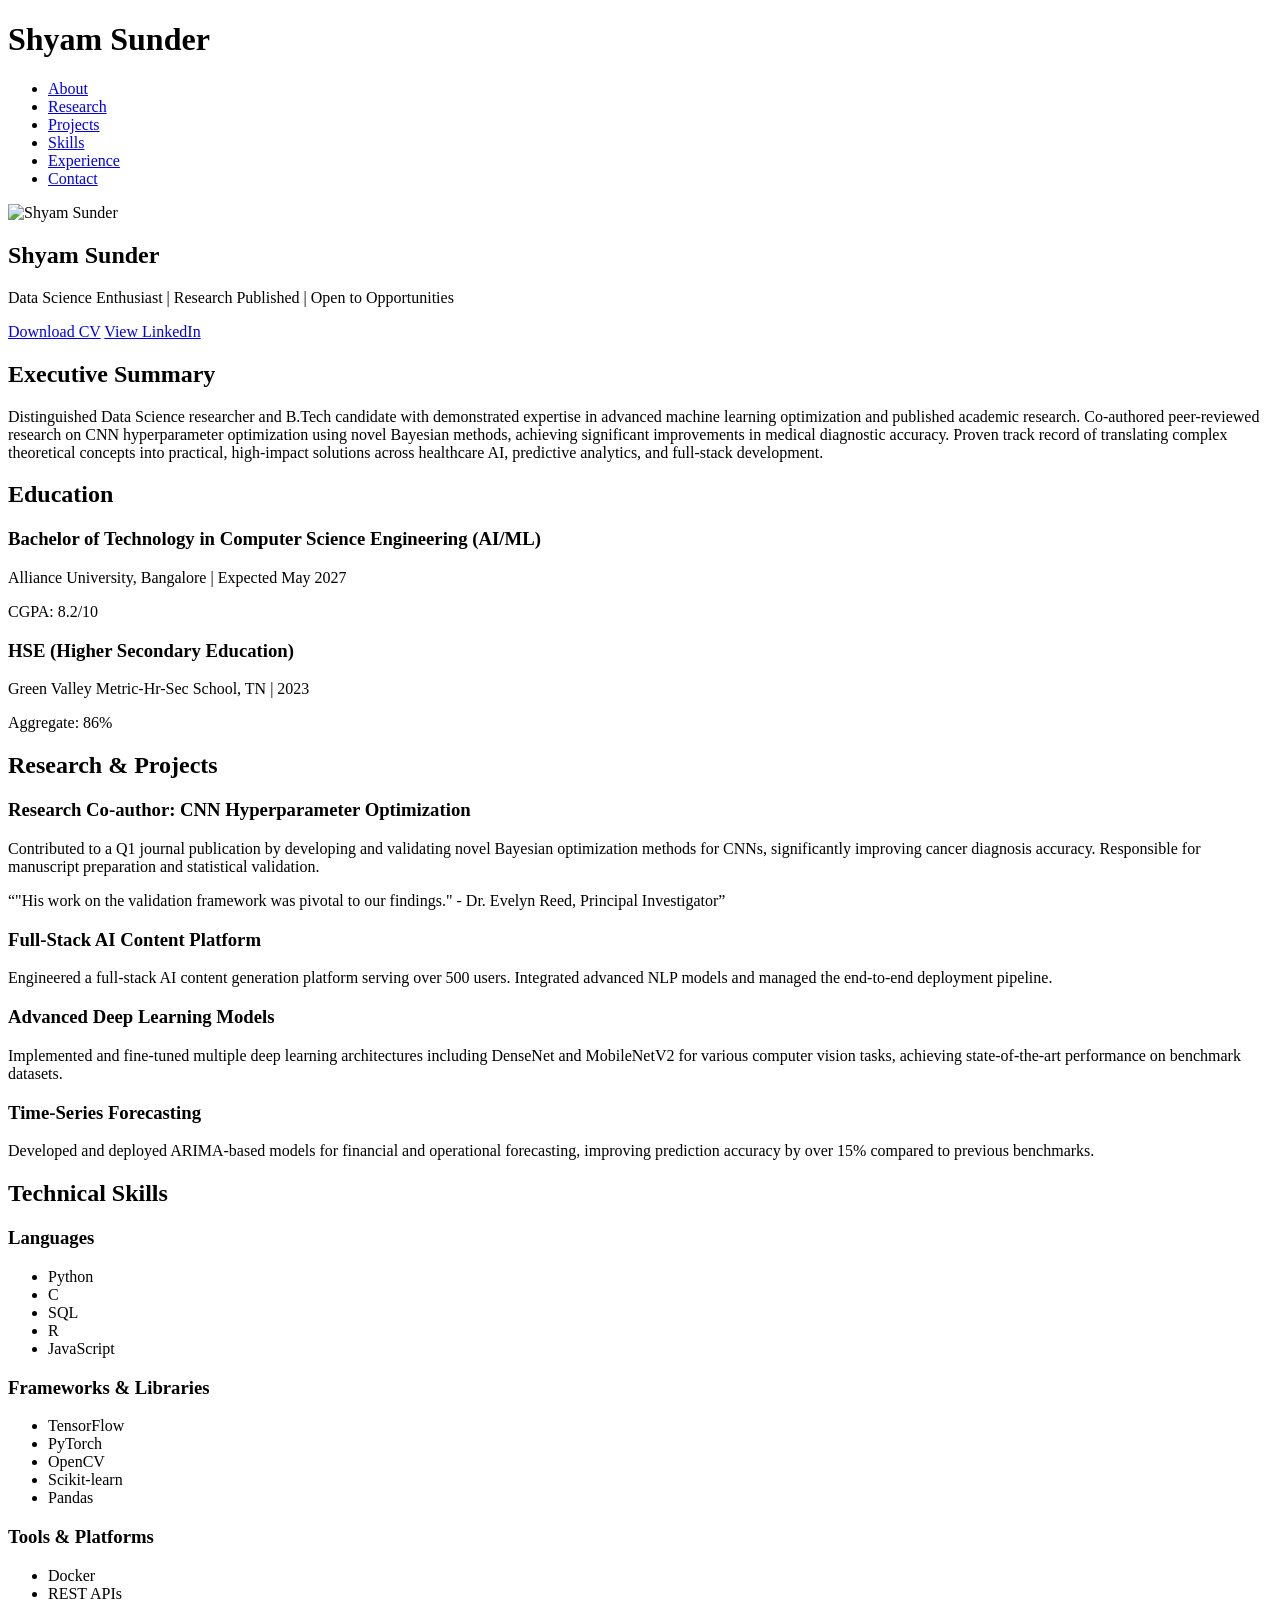
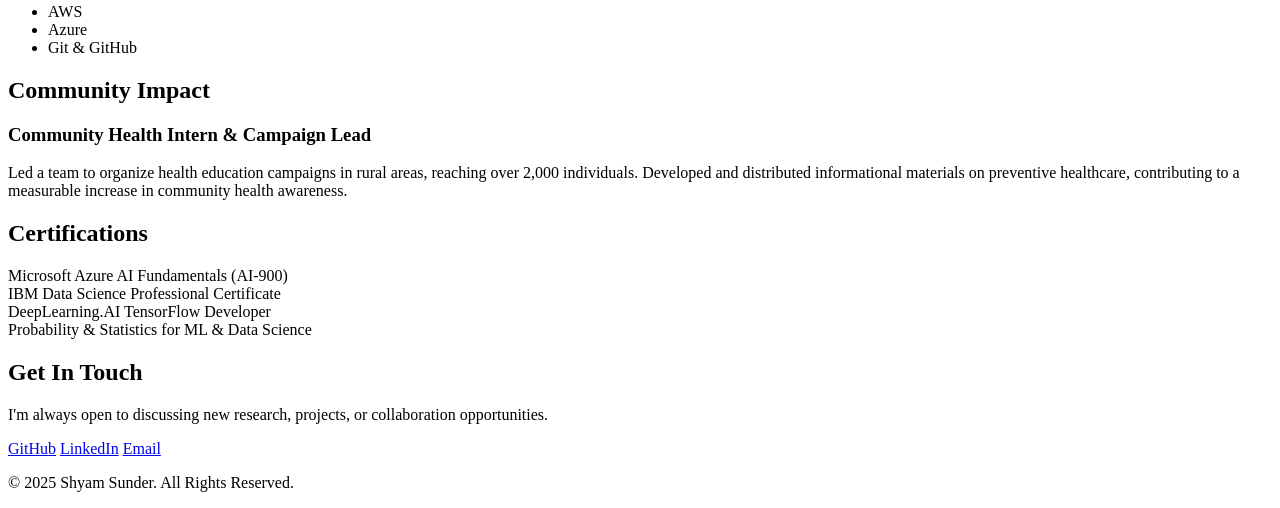
==== portfolio.html @ 0f4add30 "Create initial portfolio.html structure" ====
<!DOCTYPE html>
<html lang="en">
<head>
    <meta charset="UTF-8">
    <meta name="viewport" content="width=device-width, initial-scale=1.0">
    <title>Shyam Sunder | Data Science & Research</title>
    <link rel="stylesheet" href="portfolio.css">
    <link href="https://fonts.googleapis.com/css2?family=Merriweather:wght@300;700&family=Roboto:wght@300;400;700&display=swap" rel="stylesheet">
</head>
<body>

    <header id="navbar">
        <div class="container">
            <h1 class="logo">Shyam Sunder</h1>
            <nav>
                <ul>
                    <li><a href="#about">About</a></li>
                    <li><a href="#research">Research</a></li>
                    <li><a href="#projects">Projects</a></li>
                    <li><a href="#skills">Skills</a></li>
                    <li><a href="#experience">Experience</a></li>
                    <li><a href="#contact">Contact</a></li>
                </ul>
            </nav>
        </div>
    </header>

    <section id="hero">
        <div class="container">
            <div class="hero-content">
                 <img src="https://i.ibb.co/6yvGMZ4/327a3b37-5674-4b68-8120-10a9559c5838.jpg" alt="Shyam Sunder" class="profile-photo">
                <h2>Shyam Sunder</h2>
                <p class="tagline">Data Science Enthusiast | Research Published | Open to Opportunities</p>
                <div class="cta-buttons">
                    <a href="path/to/your/cv.pdf" class="btn" download>Download CV</a>
                    <a href="https://www.linkedin.com/in/sundxrr/" class="btn btn-secondary" target="_blank">View LinkedIn</a>
                </div>
            </div>
        </div>
    </section>

    <section id="about" class="content-section">
        <div class="container">
            <h2>Executive Summary</h2>
            <p>
                Distinguished Data Science researcher and B.Tech candidate with demonstrated expertise in advanced machine learning optimization and published academic research. Co-authored peer-reviewed research on CNN hyperparameter optimization using novel Bayesian methods, achieving significant improvements in medical diagnostic accuracy. Proven track record of translating complex theoretical concepts into practical, high-impact solutions across healthcare AI, predictive analytics, and full-stack development.
            </p>
        </div>
    </section>
    
    <section id="education" class="content-section bg-light">
        <div class="container">
            <h2>Education</h2>
            <div class="education-item">
                <h3>Bachelor of Technology in Computer Science Engineering (AI/ML)</h3>
                <p>Alliance University, Bangalore | Expected May 2027</p>
                <p>CGPA: 8.2/10</p>
            </div>
            <div class="education-item">
                <h3>HSE (Higher Secondary Education)</h3>
                <p>Green Valley Metric-Hr-Sec School, TN | 2023</p>
                <p>Aggregate: 86%</p>
            </div>
        </div>
    </section>

    <section id="research" class="content-section">
        <div class="container">
            <h2>Research & Projects</h2>
            <div class="card-grid">
                <div class="card">
                    <h3>Research Co-author: CNN Hyperparameter Optimization</h3>
                    <p>Contributed to a Q1 journal publication by developing and validating novel Bayesian optimization methods for CNNs, significantly improving cancer diagnosis accuracy. Responsible for manuscript preparation and statistical validation.</p>
                     <q>"His work on the validation framework was pivotal to our findings." - Dr. Evelyn Reed, Principal Investigator</q>
                </div>
                <div class="card">
                    <h3>Full-Stack AI Content Platform</h3>
                    <p>Engineered a full-stack AI content generation platform serving over 500 users. Integrated advanced NLP models and managed the end-to-end deployment pipeline.</p>
                </div>
                <div class="card">
                    <h3>Advanced Deep Learning Models</h3>
                    <p>Implemented and fine-tuned multiple deep learning architectures including DenseNet and MobileNetV2 for various computer vision tasks, achieving state-of-the-art performance on benchmark datasets.</p>
                </div>
                 <div class="card">
                    <h3>Time-Series Forecasting</h3>
                    <p>Developed and deployed ARIMA-based models for financial and operational forecasting, improving prediction accuracy by over 15% compared to previous benchmarks.</p>
                </div>
            </div>
        </div>
    </section>

    <section id="skills" class="content-section bg-light">
        <div class="container">
            <h2>Technical Skills</h2>
            <div class="skills-grid">
                <div class="skill-category">
                    <h3>Languages</h3>
                    <ul>
                        <li>Python</li>
                        <li>C</li>
                        <li>SQL</li>
                        <li>R</li>
                        <li>JavaScript</li>
                    </ul>
                </div>
                <div class="skill-category">
                    <h3>Frameworks & Libraries</h3>
                    <ul>
                        <li>TensorFlow</li>
                        <li>PyTorch</li>
                        <li>OpenCV</li>
                        <li>Scikit-learn</li>
                        <li>Pandas</li>
                    </ul>
                </div>
                <div class="skill-category">
                    <h3>Tools & Platforms</h3>
                    <ul>
                        <li>Docker</li>
                        <li>REST APIs</li>
                        <li>AWS</li>
                        <li>Azure</li>
                        <li>Git & GitHub</li>
                    </ul>
                </div>
            </div>
        </div>
    </section>

    <section id="experience" class="content-section">
        <div class="container">
             <h2>Community Impact</h2>
             <div class="experience-item">
                <h3>Community Health Intern & Campaign Lead</h3>
                <p>Led a team to organize health education campaigns in rural areas, reaching over 2,000 individuals. Developed and distributed informational materials on preventive healthcare, contributing to a measurable increase in community health awareness.</p>
            </div>
        </div>
    </section>

    <section id="certifications" class="content-section bg-light">
        <div class="container">
            <h2>Certifications</h2>
             <div class="cert-grid">
                <div class="cert-item">Microsoft Azure AI Fundamentals (AI-900)</div>
                <div class="cert-item">IBM Data Science Professional Certificate</div>
                <div class="cert-item">DeepLearning.AI TensorFlow Developer</div>
                <div class="cert-item">Probability & Statistics for ML & Data Science</div>
            </div>
        </div>
    </section>

    <footer id="contact">
        <div class="container">
            <h2>Get In Touch</h2>
            <p>I'm always open to discussing new research, projects, or collaboration opportunities.</p>
             <div class="social-links">
                <a href="https://github.com/your-github-username" target="_blank">GitHub</a>
                <a href="https://www.linkedin.com/in/sundxrr/" target="_blank">LinkedIn</a>
                <a href="mailto:your.email@example.com">Email</a>
            </div>
            <p class="copyright">&copy; 2025 Shyam Sunder. All Rights Reserved.</p>
        </div>
    </footer>
    
    <script src="portfolio.js"></script>

</body>
</html>
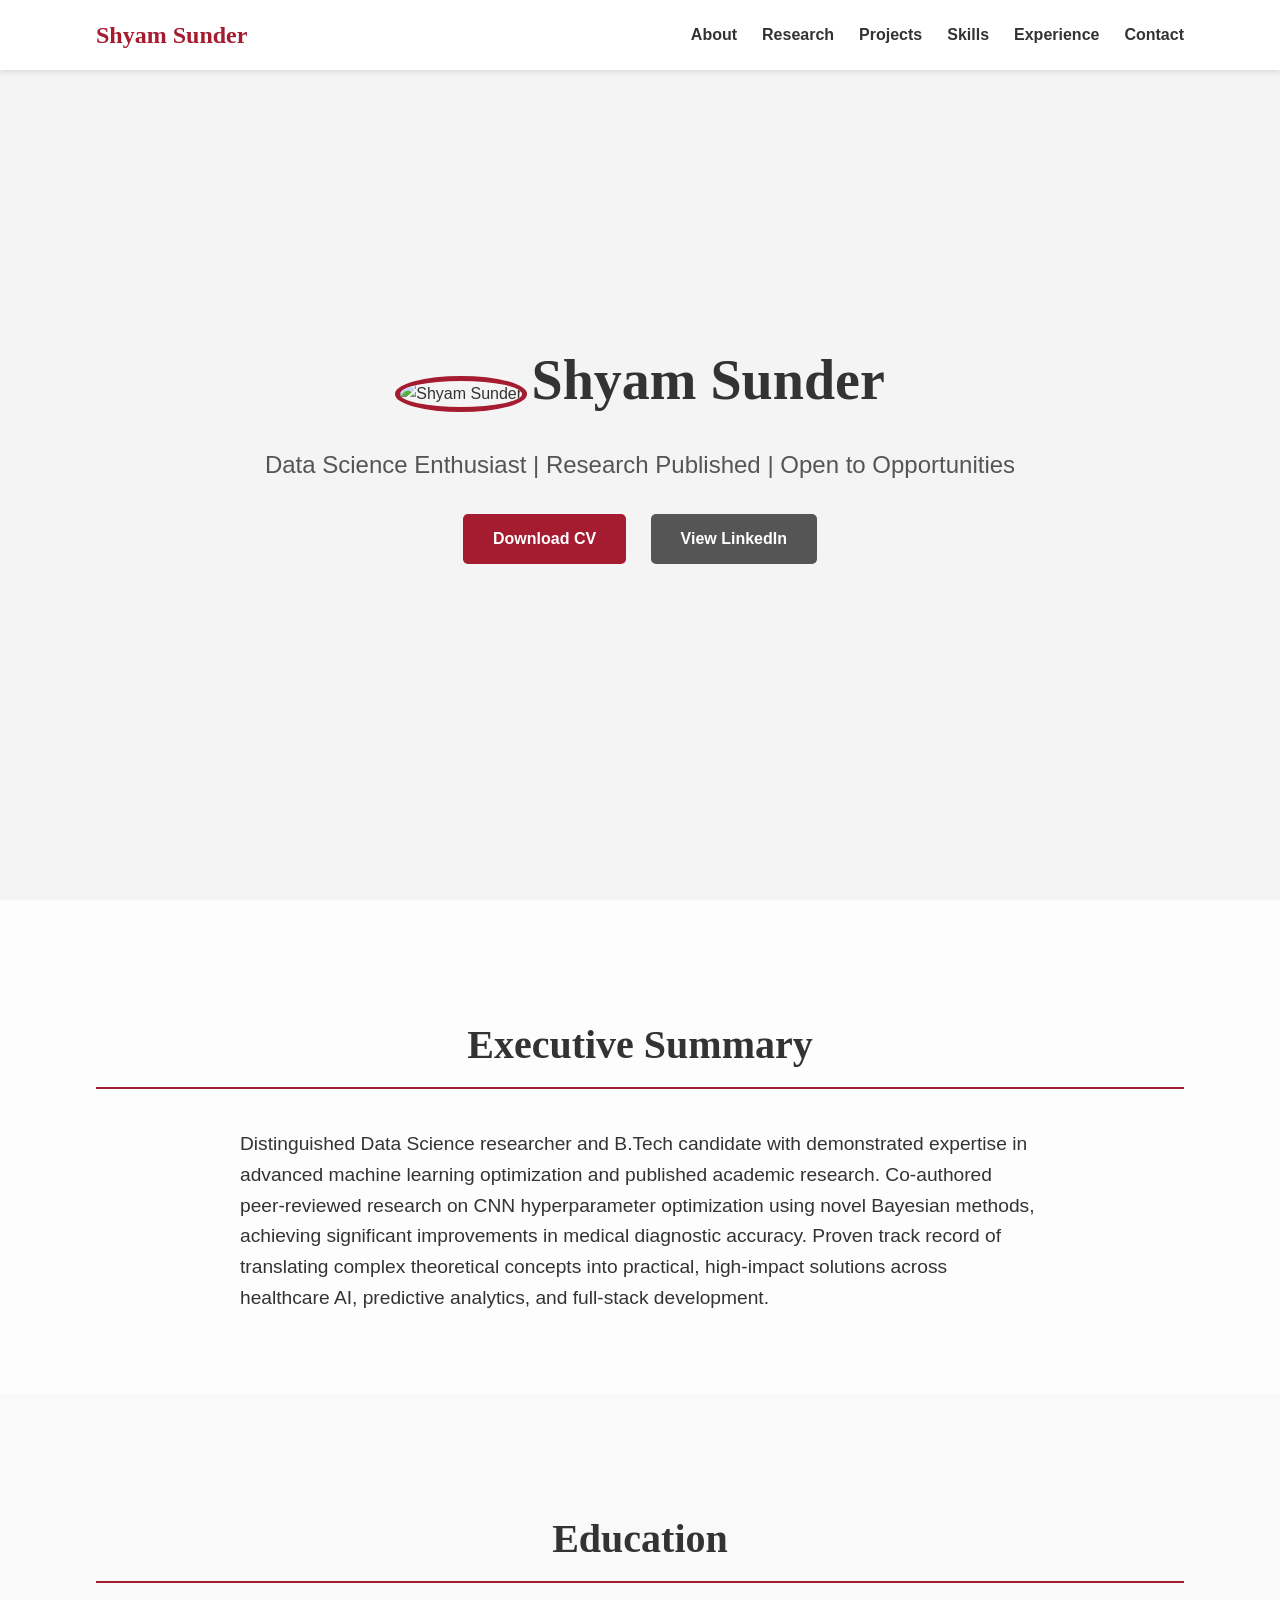
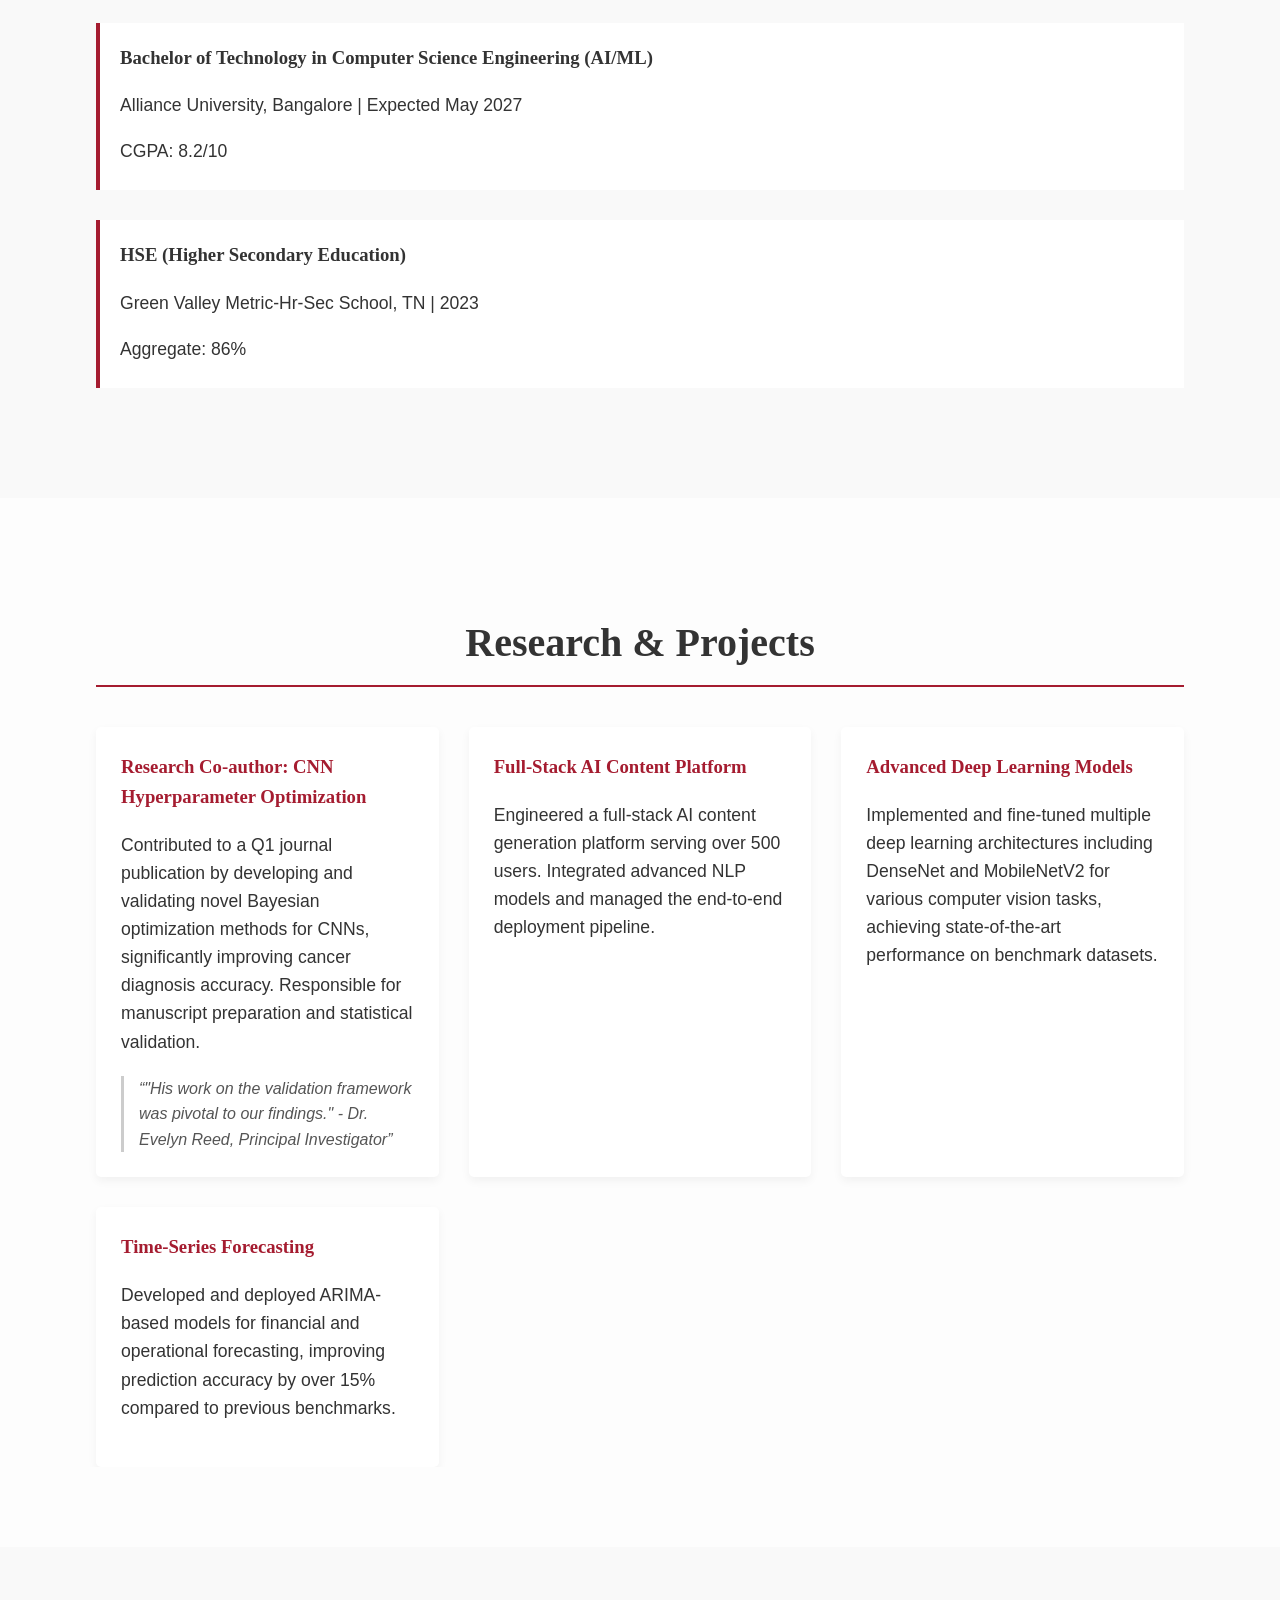
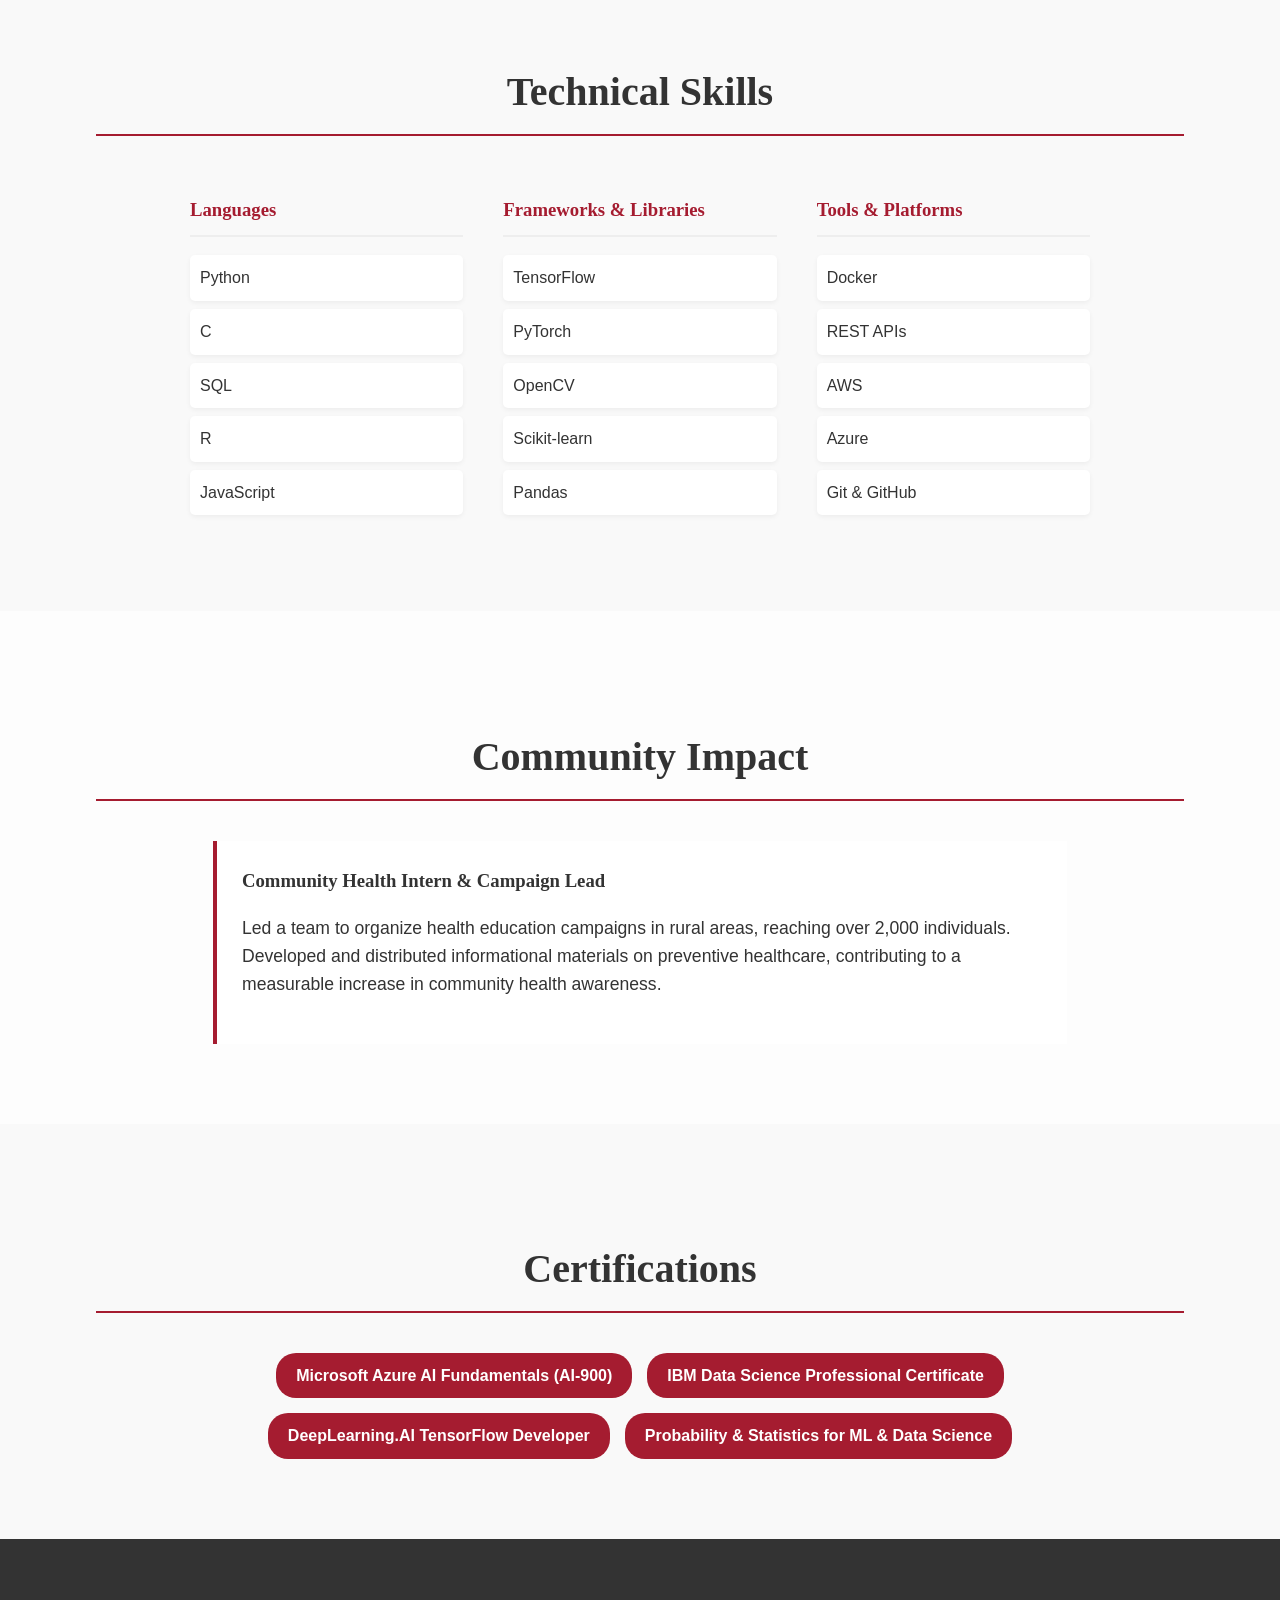
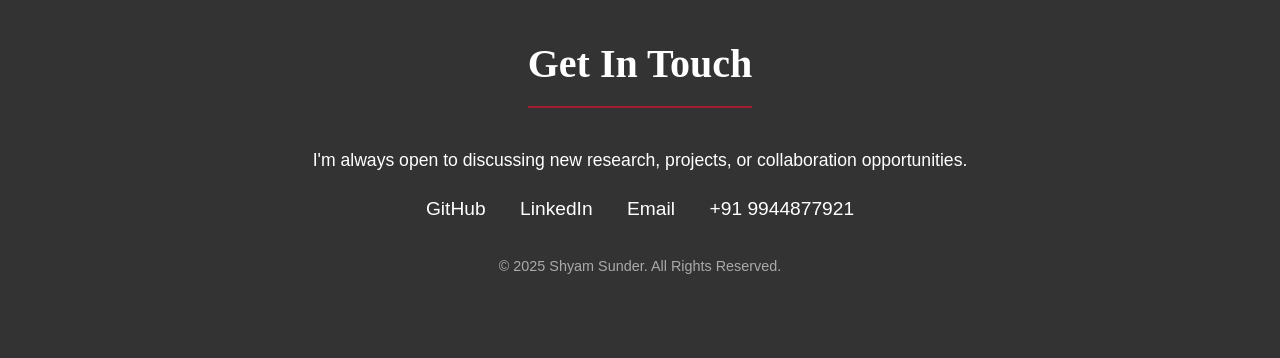
==== commit 64241b29: "Update portfolio.html" ====
--- a/portfolio.html
+++ b/portfolio.html
@@ -28,7 +28,7 @@
     <section id="hero">
         <div class="container">
             <div class="hero-content">
-                 <img src="https://i.ibb.co/6yvGMZ4/327a3b37-5674-4b68-8120-10a9559c5838.jpg" alt="Shyam Sunder" class="profile-photo">
+                 <img src="https://media.licdn.com/dms/image/v2/D5603AQHbPjwGmheHgg/profile-displayphoto-shrink_400_400/profile-displayphoto-shrink_400_400/0/1724959673073?e=1735171200&v=beta&t=Z3wCJYxrE0JvY0hM2vOi-0QbNe64P0OlEqCCz2KSGts" alt="Shyam Sunder" class="profile-photo">
                 <h2>Shyam Sunder</h2>
                 <p class="tagline">Data Science Enthusiast | Research Published | Open to Opportunities</p>
                 <div class="cta-buttons">
@@ -154,9 +154,10 @@
             <h2>Get In Touch</h2>
             <p>I'm always open to discussing new research, projects, or collaboration opportunities.</p>
              <div class="social-links">
-                <a href="https://github.com/your-github-username" target="_blank">GitHub</a>
+                <a href="https://github.com/ssundxr" target="_blank">GitHub</a>
                 <a href="https://www.linkedin.com/in/sundxrr/" target="_blank">LinkedIn</a>
-                <a href="mailto:your.email@example.com">Email</a>
+                <a href="mailto:sundxrr@gmail.com">Email</a>
+                <a href="tel:+919944877921">+91 9944877921</a>
             </div>
             <p class="copyright">&copy; 2025 Shyam Sunder. All Rights Reserved.</p>
         </div>
--- a/portfolio.css
+++ b/portfolio.css
@@ -0,0 +1,343 @@
+/* General Body & Typography */
+body {
+    font-family: 'Roboto', sans-serif;
+    line-height: 1.6;
+    margin: 0;
+    padding: 0;
+    background: #fdfdfd;
+    color: #333;
+    font-weight: 300;
+}
+
+.container {
+    width: 85%;
+    max-width: 1100px;
+    margin: auto;
+    overflow: hidden;
+    padding: 0 20px;
+}
+
+h1, h2, h3 {
+    font-family: 'Merriweather', serif;
+    font-weight: 700;
+    color: #333;
+}
+
+h2 {
+    font-size: 2.5rem;
+    margin-bottom: 20px;
+    text-align: center;
+    border-bottom: 2px solid #A51C30; /* Harvard Crimson Accent */
+    padding-bottom: 10px;
+    display: inline-block;
+}
+
+.content-section h2 {
+    display: block;
+    text-align: center;
+    border-bottom: 2px solid #A51C30;
+    margin-bottom: 40px;
+}
+
+p {
+    margin-bottom: 20px;
+    font-size: 1.1rem;
+}
+
+/* Header & Navigation */
+#navbar {
+    background: #fff;
+    color: #333;
+    padding: 1rem 0;
+    position: fixed;
+    width: 100%;
+    top: 0;
+    z-index: 1000;
+    box-shadow: 0 2px 5px rgba(0,0,0,0.1);
+    transition: top 0.3s;
+}
+
+#navbar .container {
+    display: flex;
+    justify-content: space-between;
+    align-items: center;
+}
+
+#navbar .logo {
+    font-size: 1.5rem;
+    margin: 0;
+    color: #A51C30;
+}
+
+#navbar nav ul {
+    list-style: none;
+    padding: 0;
+    margin: 0;
+    display: flex;
+}
+
+#navbar nav ul li {
+    margin-left: 25px;
+}
+
+#navbar nav ul li a {
+    color: #333;
+    text-decoration: none;
+    font-weight: 700;
+    transition: color 0.3s;
+}
+
+#navbar nav ul li a:hover {
+    color: #A51C30;
+}
+
+/* Hero Section */
+#hero {
+    background: #f4f4f4;
+    color: #333;
+    height: 100vh;
+    display: flex;
+    justify-content: center;
+    align-items: center;
+    text-align: center;
+}
+
+.hero-content .profile-photo {
+    width: 180px;
+    height: 180px;
+    border-radius: 50%;
+    border: 5px solid #A51C30;
+    margin-bottom: 20px;
+    object-fit: cover;
+}
+
+.hero-content h2 {
+    font-size: 3.5rem;
+    margin: 0;
+    border: none;
+}
+
+.hero-content .tagline {
+    font-size: 1.5rem;
+    color: #555;
+    margin-top: 10px;
+}
+
+.cta-buttons {
+    margin-top: 30px;
+}
+
+.btn {
+    display: inline-block;
+    background: #A51C30;
+    color: #fff;
+    padding: 12px 30px;
+    text-decoration: none;
+    border-radius: 5px;
+    font-weight: 700;
+    transition: background 0.3s, transform 0.2s;
+    margin: 0 10px;
+}
+
+.btn:hover {
+    background: #841626;
+    transform: translateY(-2px);
+}
+
+.btn-secondary {
+    background: #555;
+}
+
+.btn-secondary:hover {
+    background: #333;
+}
+
+/* Content Sections */
+.content-section {
+    padding: 80px 0;
+    text-align: center;
+}
+
+.bg-light {
+    background: #f9f9f9;
+}
+
+#about p {
+    max-width: 800px;
+    margin: 0 auto;
+    text-align: left;
+    font-size: 1.2rem;
+}
+
+/* Education */
+.education-item {
+    margin-bottom: 30px;
+    text-align: left;
+    padding: 20px;
+    border-left: 4px solid #A51C30;
+    background: #fff;
+}
+.education-item h3 { margin-top: 0; }
+.education-item p { margin-bottom: 5px; }
+
+
+/* Card Grid for Research/Projects */
+.card-grid {
+    display: grid;
+    grid-template-columns: repeat(auto-fit, minmax(300px, 1fr));
+    gap: 30px;
+    text-align: left;
+}
+
+.card {
+    background: #fff;
+    padding: 25px;
+    border-radius: 5px;
+    box-shadow: 0 4px 10px rgba(0,0,0,0.05);
+    transition: transform 0.3s, box-shadow 0.3s;
+}
+
+.card:hover {
+    transform: translateY(-5px);
+    box-shadow: 0 8px 20px rgba(0,0,0,0.1);
+}
+
+.card h3 {
+    color: #A51C30;
+    margin-top: 0;
+}
+
+.card q {
+    display: block;
+    margin-top: 15px;
+    font-style: italic;
+    color: #555;
+    border-left: 3px solid #ccc;
+    padding-left: 15px;
+}
+
+/* Skills Grid */
+.skills-grid {
+    display: grid;
+    grid-template-columns: repeat(auto-fit, minmax(250px, 1fr));
+    gap: 40px;
+    text-align: left;
+    max-width: 900px;
+    margin: 0 auto;
+}
+
+.skill-category h3 {
+    color: #A51C30;
+    border-bottom: 2px solid #eee;
+    padding-bottom: 10px;
+}
+
+.skill-category ul {
+    list-style: none;
+    padding: 0;
+}
+
+.skill-category ul li {
+    background: #fff;
+    padding: 10px;
+    margin-bottom: 8px;
+    border-radius: 5px;
+    box-shadow: 0 2px 5px rgba(0,0,0,0.05);
+}
+
+/* Certifications */
+.cert-grid {
+    display: flex;
+    flex-wrap: wrap;
+    justify-content: center;
+    gap: 15px;
+    max-width: 900px;
+    margin: auto;
+}
+.cert-item {
+    background: #A51C30;
+    color: white;
+    padding: 10px 20px;
+    border-radius: 20px;
+    font-weight: bold;
+}
+
+/* Experience */
+.experience-item {
+    text-align: left;
+    max-width: 800px;
+    margin: 0 auto;
+    background: #fff;
+    padding: 25px;
+    border-left: 4px solid #A51C30;
+}
+.experience-item h3 { margin-top: 0; }
+
+/* Footer */
+#contact {
+    background: #333;
+    color: #fff;
+    text-align: center;
+    padding: 60px 0;
+}
+
+#contact h2 {
+    color: #fff;
+    border-bottom-color: #A51C30;
+}
+
+.social-links {
+    margin-top: 20px;
+}
+
+.social-links a {
+    color: #fff;
+    text-decoration: none;
+    margin: 0 15px;
+    font-size: 1.2rem;
+    transition: color 0.3s;
+}
+
+.social-links a:hover {
+    color: #A51C30;
+}
+
+.copyright {
+    margin-top: 30px;
+    font-size: 0.9rem;
+    color: #aaa;
+}
+
+
+/* Responsive Design */
+@media(max-width: 768px) {
+    #navbar .container {
+        flex-direction: column;
+    }
+    #navbar .logo {
+        margin-bottom: 10px;
+    }
+    #navbar nav ul {
+        flex-direction: column;
+        align-items: center;
+    }
+    #navbar nav ul li {
+        margin: 10px 0;
+    }
+    
+    #hero {
+        padding-top: 150px; /* Adjust for fixed nav */
+        height: auto;
+    }
+
+    .hero-content h2 {
+        font-size: 2.5rem;
+    }
+    .hero-content .tagline {
+        font-size: 1.2rem;
+    }
+    
+    h2 {
+        font-size: 2rem;
+    }
+}
